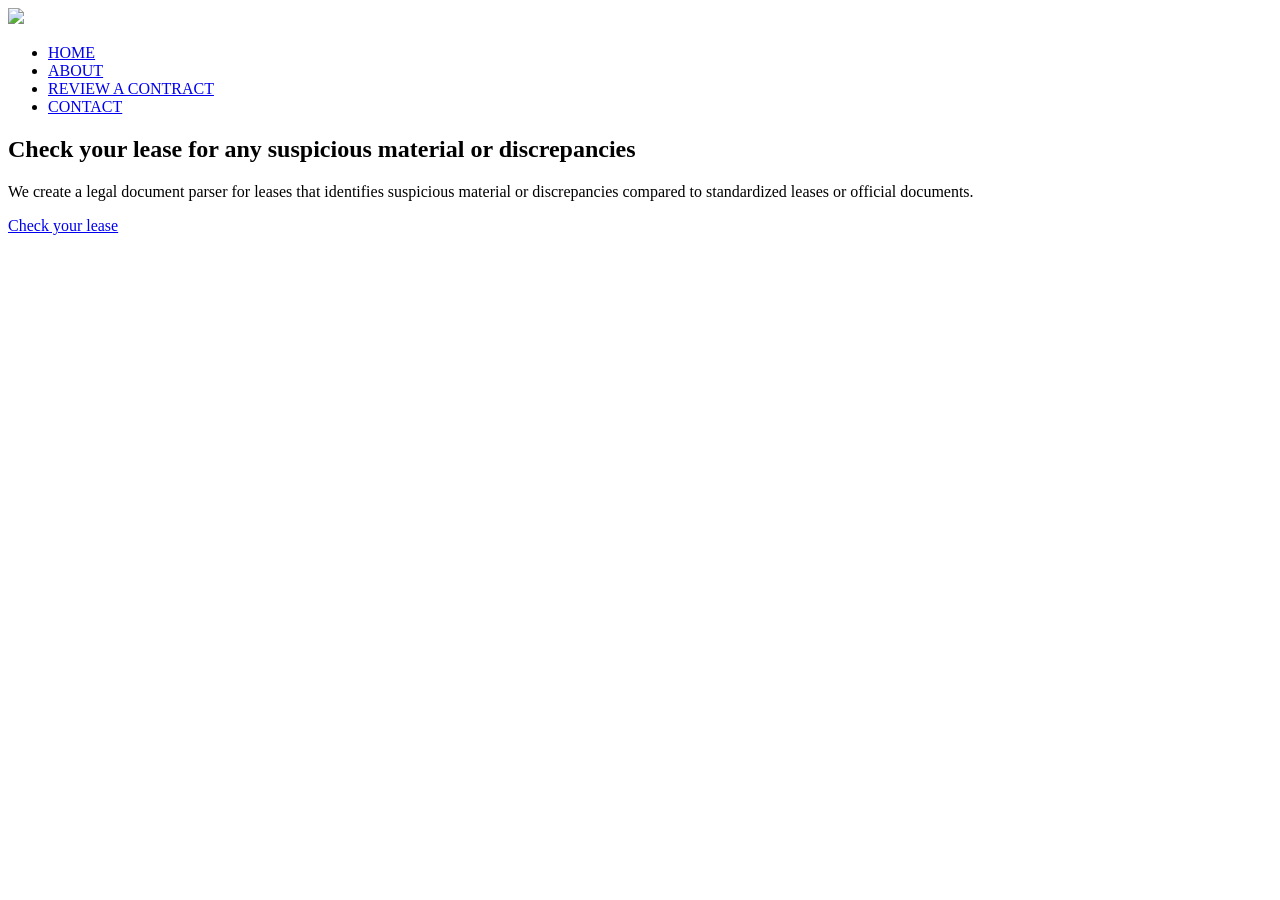
==== index.html @ 18e935fb "adding previous work" ====
<!DOCTYPE html>
<html>
<head>
    <meta name="viewport" content="with=device-width, initial-scale=1.0">
    <title>Contract reviewer</title>
    <link rel="stylesheet" href="index.css">
</head>
</html>
    <section class="header">
        <nav>
            <a href="index.html"><img src="image/CG.png"></a>
            <div class="nav-links">
                <ul>
                    <li><a href="index.html">HOME</a></li>
                    <li><a href="about.html">ABOUT</a></li>
                    <li><a href="review.html">REVIEW A CONTRACT</a></li>
                    <li><a href="contact.html">CONTACT</a></li>
                </ul>
            </div>
        </nav>
    <div class="text-box">
        <h1>Check your lease for any suspicious material or discrepancies</h1>
        <p> We create a legal document parser for leases that identifies suspicious material or discrepancies compared to standardized leases or official documents.
        </p>
        <a href="review.html" class="hero-btn">Check your lease</a>
    </div>

    </section>
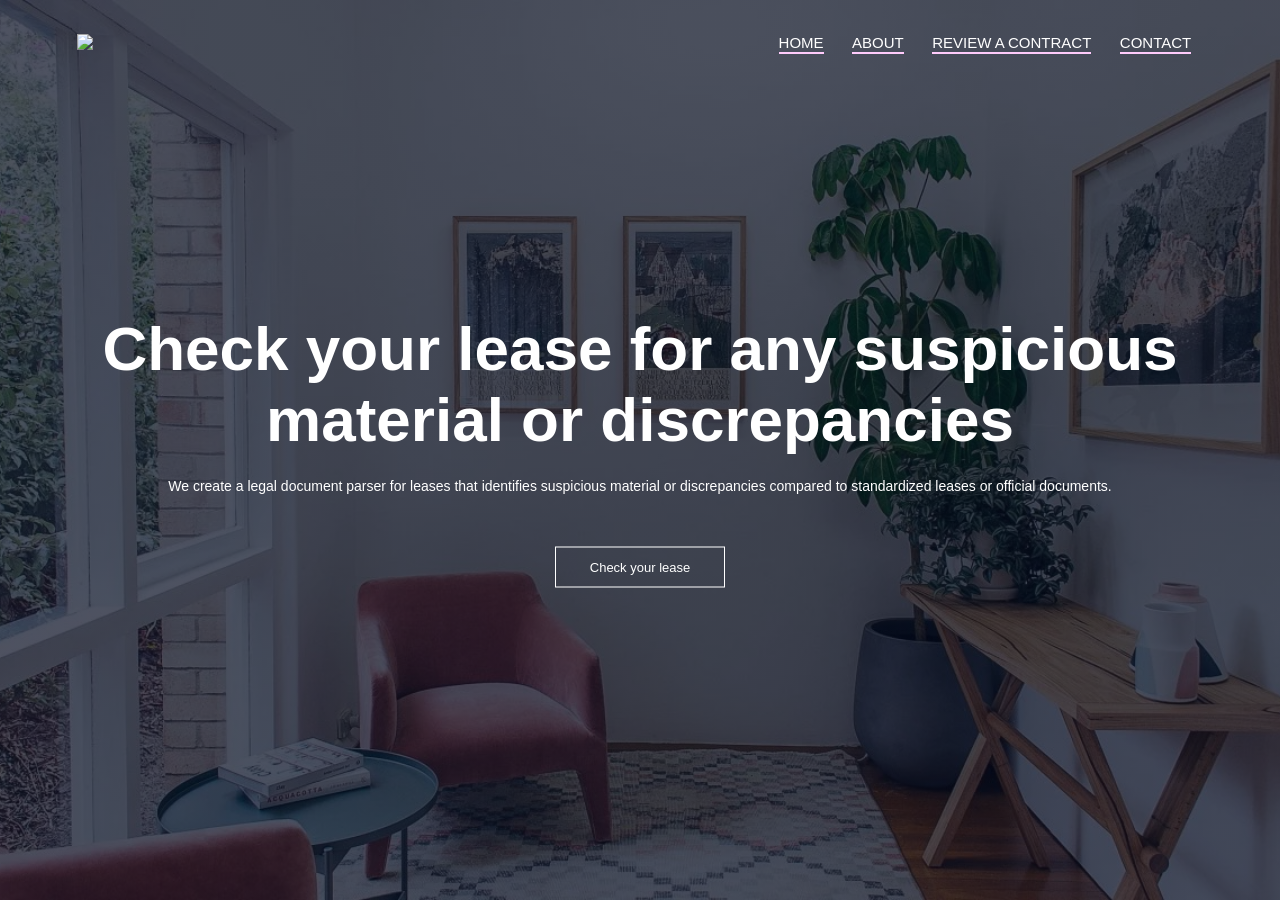
==== commit 3fade286: "images path bug fixed" ====
--- a/index.html
+++ b/index.html
@@ -8,7 +8,7 @@
 </html>
     <section class="header">
         <nav>
-            <a href="index.html"><img src="image/CG.png"></a>
+            <a href="index.html"><img src="images/rentwiselogo.jpeg"></a>
             <div class="nav-links">
                 <ul>
                     <li><a href="index.html">HOME</a></li>
--- a/index.css
+++ b/index.css
@@ -0,0 +1,144 @@
+*{
+    margin: 0;
+    padding: 0;
+    font-family: "Quicksand", sans-serif;
+}
+.header {
+    min-height: 100vh;
+    width: 100%;
+    background-image: linear-gradient(rgba(4,9,30,0.7),rgba(4,9,30,0.7)), url(images/bk.jpeg);
+    background-position: center;
+    background-size: cover;
+    position: relative;
+    background-repeat: no-repeat;
+}
+nav{
+    display: flex;
+    padding: 2% 6%;
+    justify-content: space-between;
+    align-items: center;
+}
+
+nav img{
+    width: 85px;
+}
+
+.nav-links{
+    flex: 1;
+    text-align: right;
+}
+.nav-links ul li{
+    list-style: none;
+    display: inline-block;
+    padding: 8px 12px;
+    position: relative;
+}
+.nav-links ul li a{
+    color: #fff; 
+    text-decoration: none; 
+    font-size: 15px;
+}
+.nav-links ul li::after{
+    content:'';
+    width: 100%;
+    height: 2px;
+    background: #ffcbfb;
+    display: block;
+    margin: auto
+}
+.text-box{
+    width: 90%;
+    color: #fff;
+    position: absolute;
+    top: 50%;
+    left: 50%;
+    transform: translate(-50%, -50%);
+    text-align: center;
+}
+.text-box h1{
+    font-size: 62px;
+}
+.text-box p{
+    margin: 10px 0 40px;
+    font-size: 14px;
+    color: #fff;
+    
+}
+.hero-btn{
+    display: inline-block;
+    text-decoration: none;
+    color: #fff;
+    border: 1px solid #fff;
+    padding: 12px 34px;
+    font-size: 13px;
+    background: transparent;
+    position: relative;
+    cursor: pointer;
+}
+.hero-btn:hover{
+    border: 1px solid #ffcbfb;
+    background: #9b84a1;
+    transition: 1s;
+}
+.contact{
+    min-height: 100vh;
+    width: 100%;
+    background-image: linear-gradient(rgba(4,9,30,0.7),rgba(4,9,30,0.7)),url(images/contactphoto.jpeg);
+    background-position: center;
+    background-color: cover;
+    position: relative;
+}
+input {
+    display: none; 
+}
+label {
+    height: 100px;
+    width: 80%;
+    border-radius: 60px;
+    border: 1px dashed #999;
+}
+
+.text-box label {
+    display: inline-block;
+    background-color: transparent;
+    color: #fff;
+    border: 2px dashed #fff;
+    padding: 35px; /* Adjust the padding to make it bigger */
+    cursor: pointer;
+}
+
+label:hover{
+    color: #ffcbfb;
+    border: 1px dashed #ffcbfb
+}
+/*----- about ----*/
+.about{
+    min-height: 25vh;
+    width: 100%;
+    background-image: linear-gradient(rgba(4,9,30,0.7),rgba(4,9,30,0.7)),url(images/pic.jpeg);
+    background-position: center;
+    background-color: cover;
+    position: relative;
+}
+.team{
+    width: 80%;
+    margin: auto;
+    text-align: center;
+    padding-top: 100px;
+}
+h1{
+    font-size: 36px;
+    font-weight: 600;
+}
+p{
+    color:#333;
+    font-size:14px;
+    font-weight: 300;
+    line-height: 22px;
+    padding: 10px;
+}
+.row{
+    margin-top: 5%;
+    display: flex;
+    justify-content: space-between;
+}
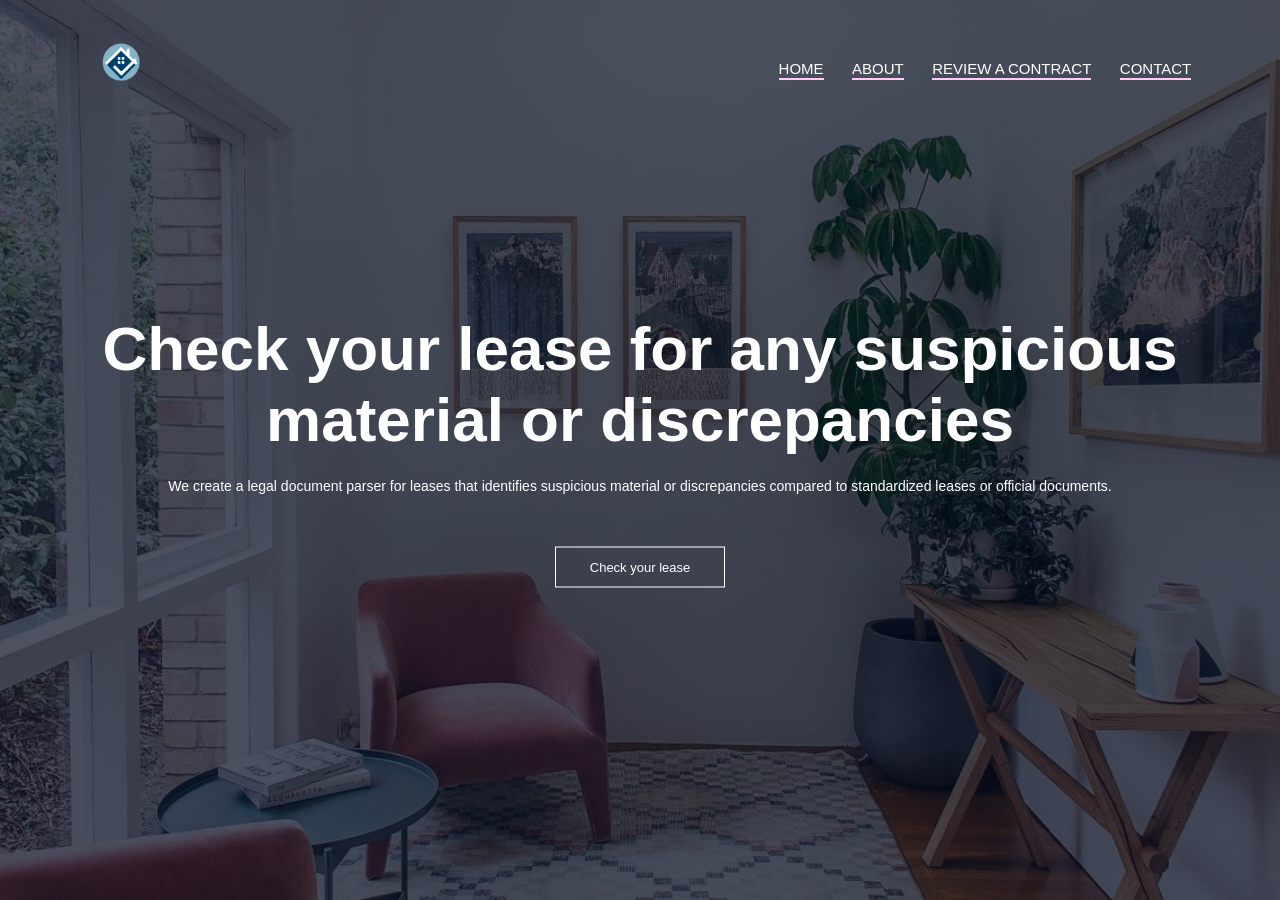
==== commit b61e0222: "changed logo path name" ====
--- a/index.html
+++ b/index.html
@@ -8,7 +8,7 @@
 </html>
     <section class="header">
         <nav>
-            <a href="index.html"><img src="images/rentwiselogo.jpeg"></a>
+            <a href="index.html"><img src="images/rentwiselogo.png"></a>
             <div class="nav-links">
                 <ul>
                     <li><a href="index.html">HOME</a></li>
